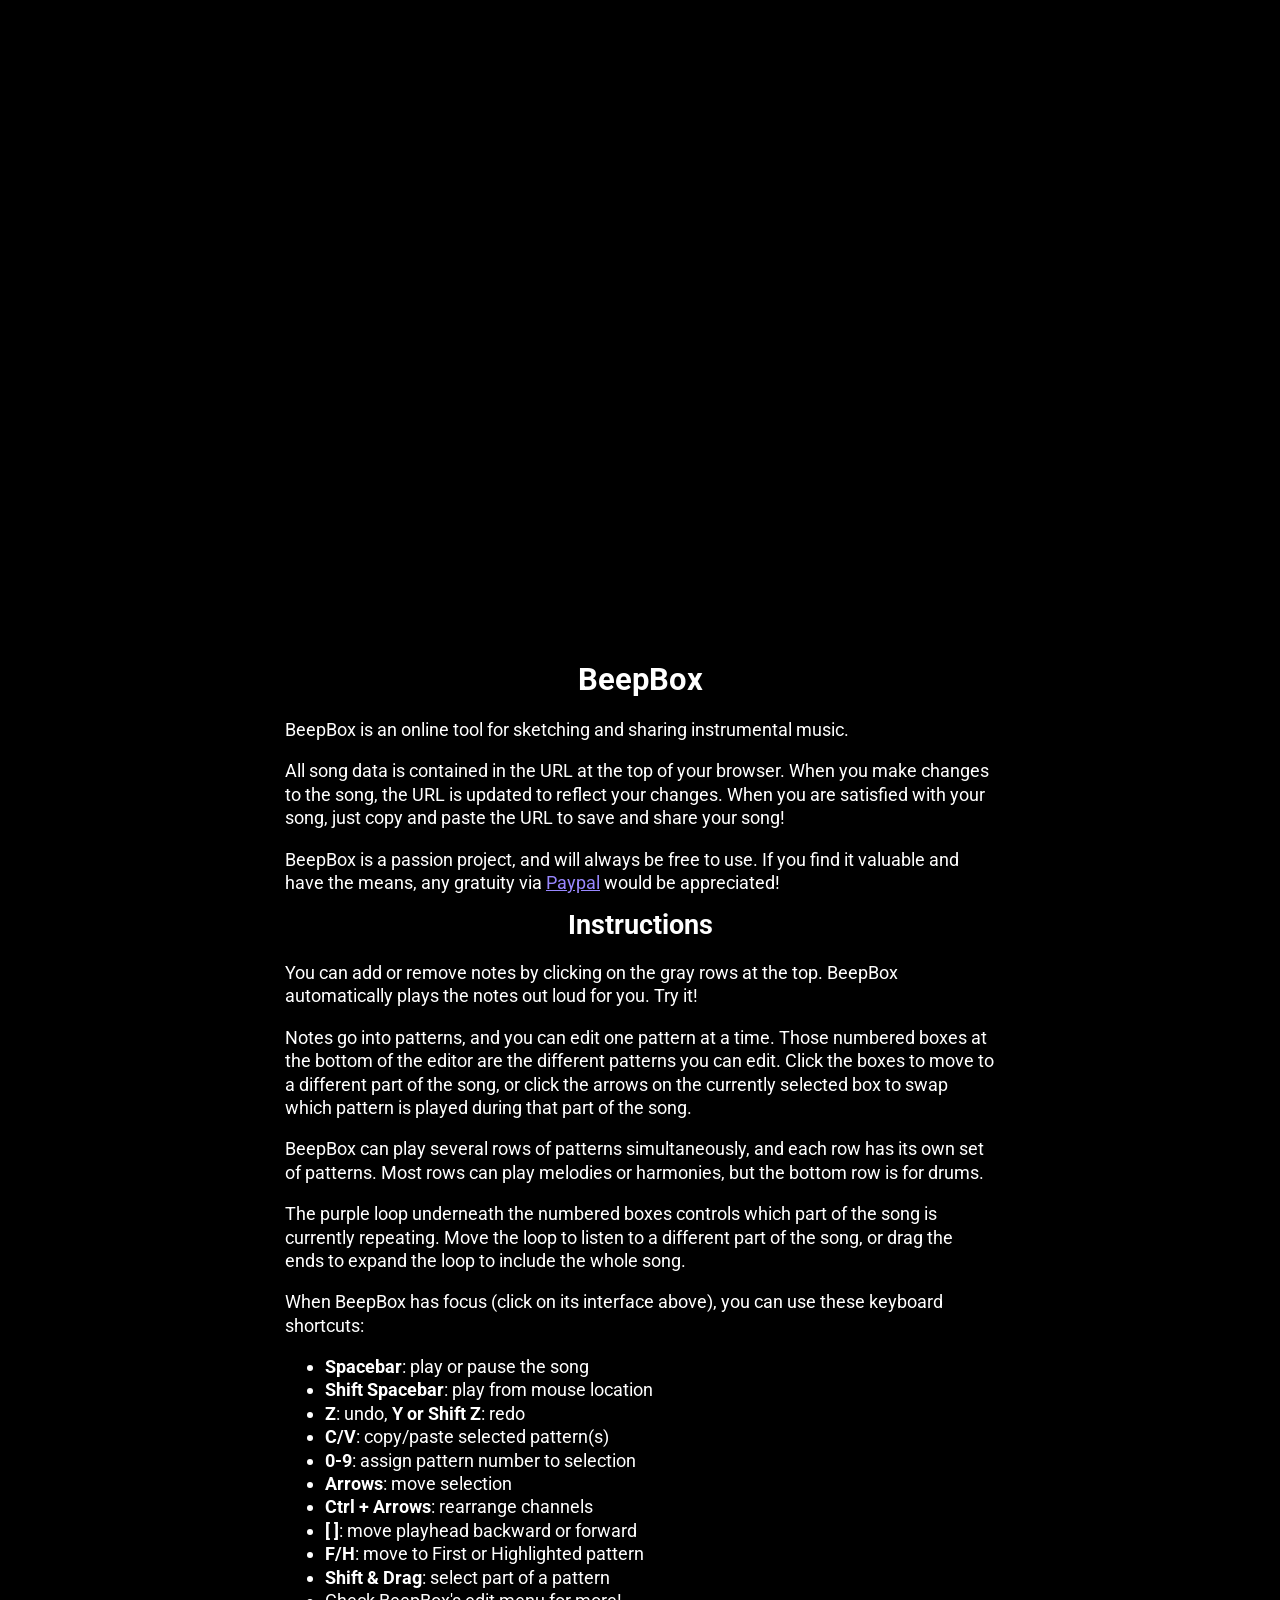
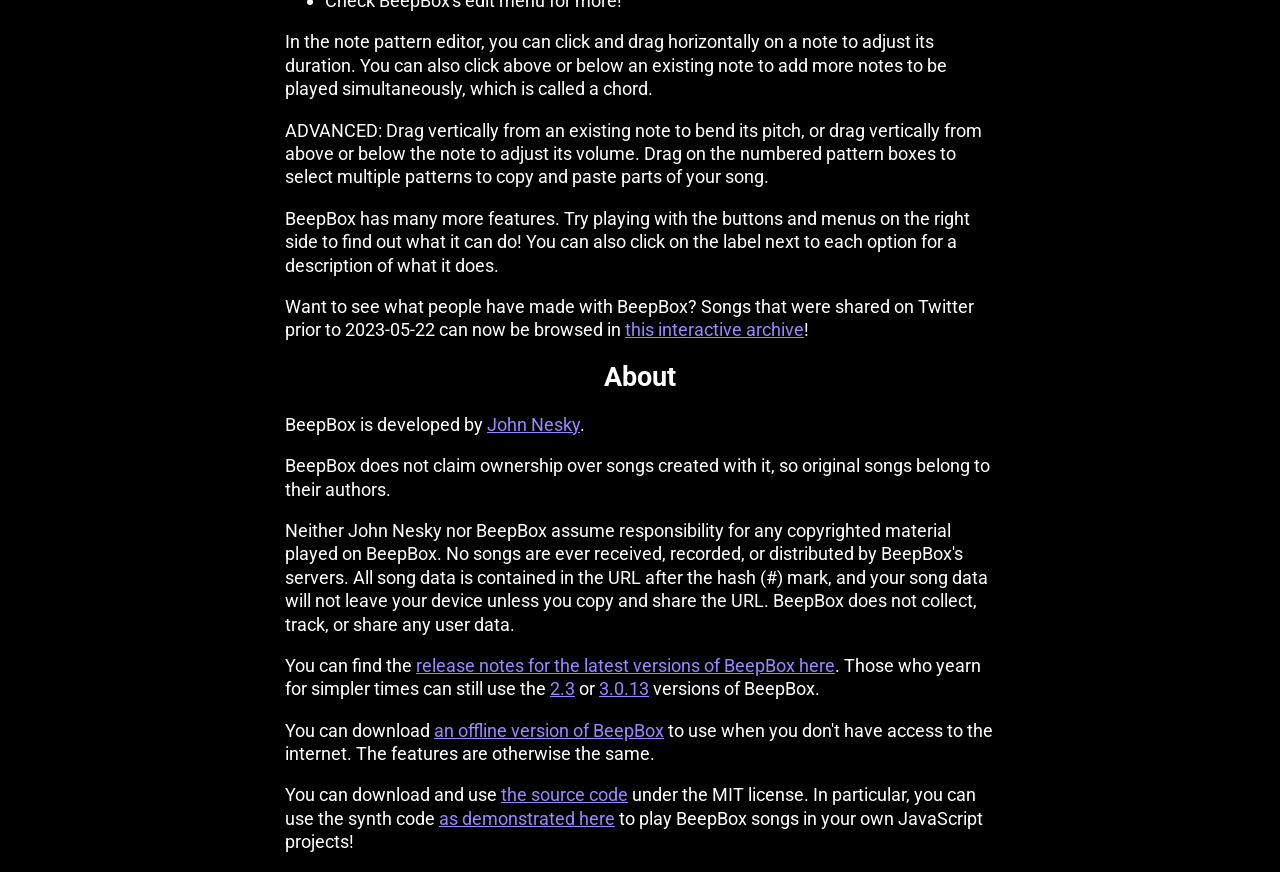
==== index.html @ d8a9e5a7 "created" ====
<!DOCTYPE html>
<html lang="en">
<head>
	<meta charset="utf-8" />
	<meta name="viewport" content="width=device-width, initial-scale=1.0" />
	<title>BeepBox</title>
	<meta name="application-name" content="BeepBox" />
	<meta name="apple-mobile-web-app-title" content="BeepBox">
	<meta name="description" content="BeepBox is an online tool for sketching and sharing instrumental music." />
	<meta name="keywords" content="beepbox, music, composition, tool, synth, synthesizer, daw, tracker, instrument, song, melody, chiptune, free" />
	<meta name="mobile-web-app-capable" content="yes" />
	<meta name="apple-mobile-web-app-capable" content="yes" />
	<meta name="apple-mobile-web-app-status-bar-style" content="black-translucent" />
	<meta name="theme-color" content="#444444" />
	<meta name="msapplication-TileColor" content="#603cba" />
	<meta name="msapplication-config" content="/browserconfig.xml" />
	<meta name="format-detection" content="telephone=no" />
	<link rel="apple-touch-icon" sizes="180x180" href="/apple-touch-icon.png" />
	<link rel="icon" type="image/png" sizes="32x32" href="/icon_32.png" />
	<link rel="manifest" href="/manifest.webmanifest" />
	<link href="https://fonts.googleapis.com/css?family=Roboto" rel="stylesheet" rel="stylesheet" media="none" onload="if (this.media != 'all') this.media='all';" /> <!-- this is a trick to load CSS asynchronously. -->
	<style type="text/css">
		html {
			background: var(--page-margin, black);
			overflow-x: hidden;
			font-size: large;
			font-family: 'Roboto', sans-serif;
			line-height: 1.3;
			color: var(--primary-text, white);
		}
		body {
			margin: auto;
			overflow-x: hidden;
			display: flex;
			flex-direction: column;
			align-items: center;
			align-content: center;
		}
		#beepboxEditorContainer {
			min-height: 645px;
			overflow: auto;
			background: var(--editor-background, black);
			width: 100%;
			max-width: 710px;
			padding-left: 30px;
			padding-right: 30px;
		}
		#text-content {
			overflow: auto;
			background: var(--editor-background, black);
			width: 100%;
			max-width: 710px;
			padding-left: 30px;
			padding-right: 30px;
		}
		h1 {
			font-size: 1.7rem;
			text-align: center;
			margin-top: 0.5em;
			margin-bottom: 0.5em;
			-webkit-text-stroke-width: 0;
		}
		h2 {
			font-size: 1.5rem;
			text-align: center;
			margin-top: 0.5em;
			margin-bottom: 0.5em;
			-webkit-text-stroke-width: 0;
		}
		a {
			color: var(--link-accent, #98f);
		}
		.donation form {
			display: inline;
		}
		.donation input[type="submit"] {
			-webkit-appearance: none;
			appearance: none;
			background: none;
			border: none;
			font-family: inherit;
			font-size: inherit;
			color: var(--link-accent, #98f);
			text-decoration: underline;
			cursor: pointer;
			padding: 0;
			margin: 0;
		}
		
		/* wide screen */
		@media (min-width: 711px) {
			html {
				width: 100%;
			}
			body {
				width: 100%;
			}
			.column-container {
				width: 710px;
				display: flex;
				gap: 25px;
			}
			.instructions-column {
				min-width: 0;
			}
		}
		
		/* narrow screen */
		@media (max-width: 710px) {
			body {
				width: 100%;
			}
			p, .donation {
				margin: 1em 0.5em;
			}
			.column-container {
				display: flex;
				flex-direction: column;
				align-items: center;
			}
		}
	</style>
</head>

<body>
	<div id="beepboxEditorContainer">
		<noscript>
			Sorry, BeepBox requires a JavaScript-enabled browser.
		</noscript>
	</div>
	<div id="text-content">
		<section>
			<h1>
				BeepBox
			</h1>
			<p id="introduction">
				BeepBox is an online tool for sketching and sharing instrumental music. 
			</p>
			<p>
				All song data is contained in the URL at the top of your browser. 
				When you make changes to the song, the URL is updated to reflect your changes. 
				When you are satisfied with your song, just copy and paste the URL to save and share your song! 
			</p>
			<div class="donation">
				BeepBox is a passion project, and will always be free to use. If you find it valuable and have the means, any gratuity via
				<form action="https://www.paypal.com/cgi-bin/webscr" method="post" target="_blank">
					<input type="hidden" name="cmd" value="_donations" />
					<input type="hidden" name="business" value="QZJTX9GRYEV9N" />
					<input type="hidden" name="currency_code" value="USD" />
					<input type="submit" name="submit" value="Paypal"/>
				</form>
				would be appreciated!
			</div>
		</section>
	
		<div class="column-container">
			<main class="instructions-column">
				<section>
					<h2>
						Instructions
					</h2>
					<p>
						You can add or remove notes by clicking on the gray rows at the top. 
						BeepBox automatically plays the notes out loud for you. Try it!
					</p>
					<p>
						Notes go into patterns, and you can edit one pattern at a time.
						Those numbered boxes at the bottom of the editor are the different patterns you can edit.
						<span id="bar-editing">
							Click the boxes to move to a different part of the song, or click the arrows on the currently selected box to swap which pattern is played during that part of the song.
						</span>
					</p>
					<p>
						BeepBox can play several rows of patterns simultaneously, and each row has its own set of patterns. 
						Most rows can play melodies or harmonies, but the bottom row is for drums.
					</p>
					<p>
						The purple loop underneath the numbered boxes controls which part of the song is currently repeating. 
						Move the loop to listen to a different part of the song, or drag the ends to expand the loop to include the whole song. 
					</p>
					<div id="keyboard-instructions">
						<p>
							When BeepBox has focus (click on its interface above), you can use these keyboard shortcuts: <br/>
						</p>
						<ul>
							<li><b>Spacebar</b>: play or pause the song</li>
							<li><b>Shift Spacebar</b>: play from mouse location</li>
							<li><b>Z</b>: undo, <b>Y or Shift Z</b>: redo</li>
							<li><b>C/V</b>: copy/paste selected pattern(s)</li>
							<li><b>0-9</b>: assign pattern number to selection</li>
							<li><b>Arrows</b>: move selection</li>
							<li><b>Ctrl + Arrows</b>: rearrange channels</li>
							<li><b>[ ]</b>: move playhead backward or forward</li>
							<li><b>F/H</b>: move to First or Highlighted pattern </li>
							<li><b>Shift & Drag</b>: select part of a pattern</li>
							<li>Check BeepBox's edit menu for more!</li>
						</ul>
					</div>
					<p>
						In the note pattern editor, you can click and drag horizontally on a note to adjust its duration.
						You can also click above or below an existing note to add more notes to be played simultaneously, which is called a chord. 
					</p>
					<div id="mobile-instructions" style="display: none;">
						<p>
							You can also long-press in the pattern editor to select a time range within a pattern, which you can then drag to move multiple notes at once.<br/>
						</p>
					</div>
					<p>
						ADVANCED: Drag vertically from an existing note to bend its pitch, or drag vertically from above or below the note to adjust its volume. Drag on the numbered pattern boxes to select multiple patterns to copy and paste parts of your song.
					</p>
					<p>
						BeepBox has many more features. 
						Try playing with the buttons and menus on the right side to find out what it can do!
						You can also click on the label next to each option for a description of what it does.
					</p>
					<p>
						Want to see what people have made with BeepBox? Songs that were shared on Twitter prior to 2023-05-22 can now be browsed in <a href="https://twitter-archive.beepbox.co/" target="_blank">this interactive archive</a>!
					</p>
				</section>
				<section>
					<h2>
						About
					</h2>
					<p>
						BeepBox is developed by <a href="https://johnnesky.com/" target="_blank">John Nesky</a>.
					</p>
					<p>
						BeepBox does not claim ownership over songs created with it, so original songs belong to their authors. 
					</p>
					<p>
						Neither John Nesky nor BeepBox assume responsibility for any copyrighted material played on BeepBox. No songs are ever received, recorded, or distributed by BeepBox's servers. All song data is contained in the URL after the hash (#) mark, and your song data will not leave your device unless you copy and share the URL. BeepBox does not collect, track, or share any user data. 
					</p>
					<p>
						You can find the <a href="https://github.com/johnnesky/beepbox/releases/" target="_blank">release notes for the latest versions of BeepBox here</a>. Those who yearn for simpler times can still use the <a id="linkTo2_3" href="2_3/" target="_blank">2.3</a> or <a id="linkTo3_0" href="3_0/" target="_blank">3.0.13</a> versions of BeepBox.
					</p>
					<p id="offline-instructions">
						You can download <a download="beepbox_offline.html" href="beepbox_offline.html">an offline version of BeepBox</a> to use when you don't have access to the internet. The features are otherwise the same.
					</p>
					<p>
						You can download and use <a href="https://github.com/johnnesky/beepbox" target="_blank">the source code</a> under the MIT license. In particular, you can use the synth code <a href="synth_example.html" target="_blank">as demonstrated here</a> to play BeepBox songs in your own JavaScript projects!
					</p>
				<section>
			</main>
		</div>
	</div>
	
	<!--
	Instead of loading js beepbox editor interface directly, test for browser support.
	<script type="text/javascript" src="beepbox_editor.min.js"></script>
	-->
	<script type="text/javascript">
		let editor;
		
		if (/Android|webOS|iPhone|iPad|iPod|BlackBerry|IEMobile|Opera Mini|android|ipad|playbook|silk/i.test(navigator.userAgent) ) {
			document.getElementById("introduction").innerHTML = "BeepBox is an online tool for sketching and sharing instrumental music. Make sure that your volume is turned up, then press the play button!";
			document.getElementById("keyboard-instructions").style.display = "none";
			document.getElementById("mobile-instructions").style.display = "";
			document.getElementById("bar-editing").innerHTML = "Tap the boxes to move to a different part of the song, or tap on the currently selected box to swap which pattern is played during that part of the song.";
			document.getElementById("offline-instructions").innerHTML = 'You can use BeepBox when your device is offline if you put a shortcut to BeepBox on your home screen. <ul><li>Chrome: find the "Add to Home Screen" option in the ⋮ menu.</li><li>Firefox: find the "Add Page Shortcut" option in the ⋮ menu.</li><li>Safari: find the "Add to Home Screen" option in the bookmark menu.</li></ul>';
		}
		
		function browserHasRequiredFeatures() {
			"use strict";
			if (window.AudioContext == undefined && window.webkitAudioContext == undefined) {
				return false;
			}
			
			try {
				eval("class T {}");
				eval("const a = () => 0");
				eval("for (const a of []);");
			} catch (error) {
				return false;
			}
			
			return true;
		}
		
		if (browserHasRequiredFeatures()) {
			// Go ahead and load js beepbox editor interface:
			var fileref = document.createElement("script");
			fileref.setAttribute("type", "text/javascript");
			fileref.addEventListener("load", function(event) {
				editor = new beepbox.SongEditor(document.getElementById("beepboxEditorContainer"));
			});
			fileref.setAttribute("src", "beepbox_editor.min.js");
			document.head.appendChild(fileref);
		} else {
			document.getElementById("beepboxEditorContainer").innerHTML = "Sorry, BeepBox doesn't support your browser. Try a recent version of Chrome, Firefox, Edge, Safari, or Opera.";
		}
		
		// If the page was loaded with an old song version that old versions of BeepBox support,
		// update the links to the old versions so that they'll open the song.
		if (/^#[1-6]/.test(location.hash)) {
			document.getElementById("linkTo2_3").href += location.hash;
		}
		if (/^#[1-8]/.test(location.hash)) {
			document.getElementById("linkTo3_0").href += location.hash;
		}
		
	</script>
</body>
</html>
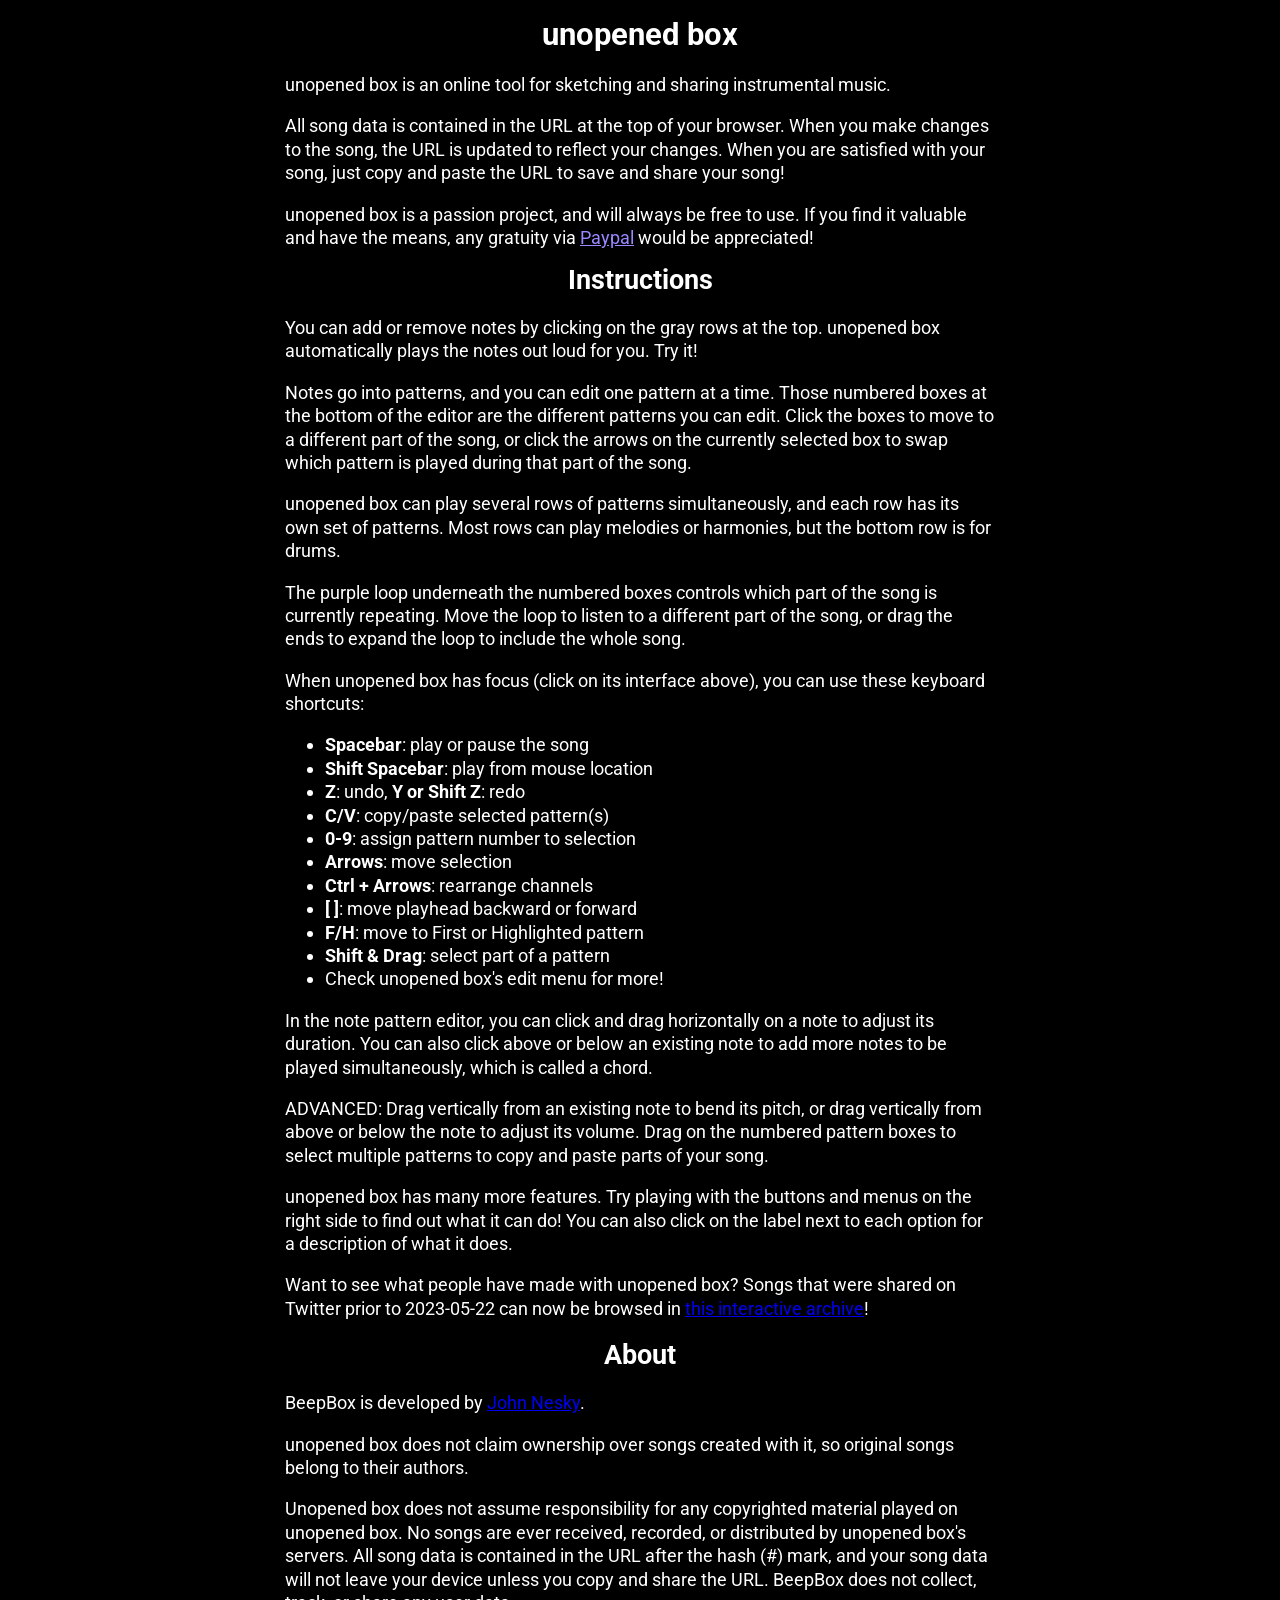
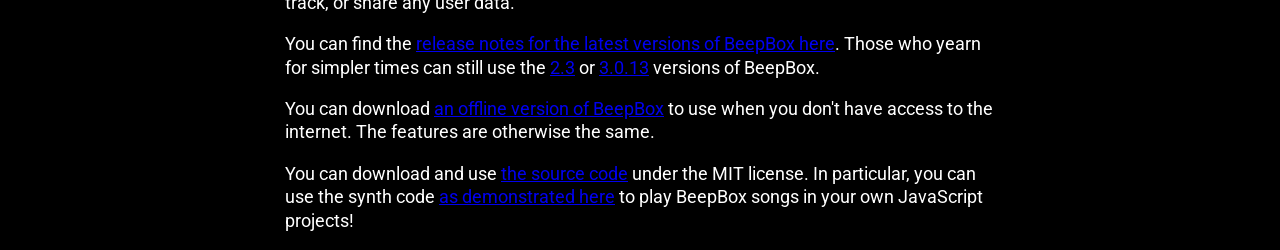
==== commit e9eef081: "Update index.html" ====
--- a/index.html
+++ b/index.html
@@ -3,11 +3,11 @@
 <head>
 	<meta charset="utf-8" />
 	<meta name="viewport" content="width=device-width, initial-scale=1.0" />
-	<title>BeepBox</title>
-	<meta name="application-name" content="BeepBox" />
-	<meta name="apple-mobile-web-app-title" content="BeepBox">
-	<meta name="description" content="BeepBox is an online tool for sketching and sharing instrumental music." />
-	<meta name="keywords" content="beepbox, music, composition, tool, synth, synthesizer, daw, tracker, instrument, song, melody, chiptune, free" />
+	<title>unopened box</title>
+	<meta name="application-name" content="unopened box" />
+	<meta name="apple-mobile-web-app-title" content="unopened box">
+	<meta name="description" content="unopened box is an online tool for sketching and sharing instrumental music." />
+	<meta name="keywords" content="unopened box, music, composition, tool, synth, synthesizer, daw, tracker, instrument, song, melody, chiptune, free" />
 	<meta name="mobile-web-app-capable" content="yes" />
 	<meta name="apple-mobile-web-app-capable" content="yes" />
 	<meta name="apple-mobile-web-app-status-bar-style" content="black-translucent" />
@@ -66,7 +66,7 @@
 			margin-top: 0.5em;
 			margin-bottom: 0.5em;
 			-webkit-text-stroke-width: 0;
-		}
+		}BeepBox
 		a {
 			color: var(--link-accent, #98f);
 		}
@@ -123,18 +123,18 @@
 </head>
 
 <body>
-	<div id="beepboxEditorContainer">
+	<div id="EditorContainer">
 		<noscript>
-			Sorry, BeepBox requires a JavaScript-enabled browser.
+			Sorry, unopened box requires a JavaScript-enabled browser.
 		</noscript>
 	</div>
 	<div id="text-content">
 		<section>
 			<h1>
-				BeepBox
+				unopened box
 			</h1>
 			<p id="introduction">
-				BeepBox is an online tool for sketching and sharing instrumental music. 
+				unopened box is an online tool for sketching and sharing instrumental music. 
 			</p>
 			<p>
 				All song data is contained in the URL at the top of your browser. 
@@ -142,7 +142,7 @@
 				When you are satisfied with your song, just copy and paste the URL to save and share your song! 
 			</p>
 			<div class="donation">
-				BeepBox is a passion project, and will always be free to use. If you find it valuable and have the means, any gratuity via
+				unopened box is a passion project, and will always be free to use. If you find it valuable and have the means, any gratuity via
 				<form action="https://www.paypal.com/cgi-bin/webscr" method="post" target="_blank">
 					<input type="hidden" name="cmd" value="_donations" />
 					<input type="hidden" name="business" value="QZJTX9GRYEV9N" />
@@ -161,7 +161,7 @@
 					</h2>
 					<p>
 						You can add or remove notes by clicking on the gray rows at the top. 
-						BeepBox automatically plays the notes out loud for you. Try it!
+						unopened box automatically plays the notes out loud for you. Try it!
 					</p>
 					<p>
 						Notes go into patterns, and you can edit one pattern at a time.
@@ -171,7 +171,7 @@
 						</span>
 					</p>
 					<p>
-						BeepBox can play several rows of patterns simultaneously, and each row has its own set of patterns. 
+						unopened box can play several rows of patterns simultaneously, and each row has its own set of patterns. 
 						Most rows can play melodies or harmonies, but the bottom row is for drums.
 					</p>
 					<p>
@@ -180,7 +180,7 @@
 					</p>
 					<div id="keyboard-instructions">
 						<p>
-							When BeepBox has focus (click on its interface above), you can use these keyboard shortcuts: <br/>
+							When unopened box has focus (click on its interface above), you can use these keyboard shortcuts: <br/>
 						</p>
 						<ul>
 							<li><b>Spacebar</b>: play or pause the song</li>
@@ -193,7 +193,7 @@
 							<li><b>[ ]</b>: move playhead backward or forward</li>
 							<li><b>F/H</b>: move to First or Highlighted pattern </li>
 							<li><b>Shift & Drag</b>: select part of a pattern</li>
-							<li>Check BeepBox's edit menu for more!</li>
+							<li>Check unopened box's edit menu for more!</li>
 						</ul>
 					</div>
 					<p>
@@ -209,12 +209,12 @@
 						ADVANCED: Drag vertically from an existing note to bend its pitch, or drag vertically from above or below the note to adjust its volume. Drag on the numbered pattern boxes to select multiple patterns to copy and paste parts of your song.
 					</p>
 					<p>
-						BeepBox has many more features. 
+						unopened box has many more features. 
 						Try playing with the buttons and menus on the right side to find out what it can do!
 						You can also click on the label next to each option for a description of what it does.
 					</p>
 					<p>
-						Want to see what people have made with BeepBox? Songs that were shared on Twitter prior to 2023-05-22 can now be browsed in <a href="https://twitter-archive.beepbox.co/" target="_blank">this interactive archive</a>!
+						Want to see what people have made with unopened box? Songs that were shared on Twitter prior to 2023-05-22 can now be browsed in <a href="https://twitter-archive.beepbox.co/" target="_blank">this interactive archive</a>!
 					</p>
 				</section>
 				<section>
@@ -225,10 +225,10 @@
 						BeepBox is developed by <a href="https://johnnesky.com/" target="_blank">John Nesky</a>.
 					</p>
 					<p>
-						BeepBox does not claim ownership over songs created with it, so original songs belong to their authors. 
-					</p>
-					<p>
-						Neither John Nesky nor BeepBox assume responsibility for any copyrighted material played on BeepBox. No songs are ever received, recorded, or distributed by BeepBox's servers. All song data is contained in the URL after the hash (#) mark, and your song data will not leave your device unless you copy and share the URL. BeepBox does not collect, track, or share any user data. 
+						unopened box does not claim ownership over songs created with it, so original songs belong to their authors. 
+					</p>
+					<p>
+						Unopened box does not assume responsibility for any copyrighted material played on unopened box. No songs are ever received, recorded, or distributed by unopened box's servers. All song data is contained in the URL after the hash (#) mark, and your song data will not leave your device unless you copy and share the URL. BeepBox does not collect, track, or share any user data. 
 					</p>
 					<p>
 						You can find the <a href="https://github.com/johnnesky/beepbox/releases/" target="_blank">release notes for the latest versions of BeepBox here</a>. Those who yearn for simpler times can still use the <a id="linkTo2_3" href="2_3/" target="_blank">2.3</a> or <a id="linkTo3_0" href="3_0/" target="_blank">3.0.13</a> versions of BeepBox.
